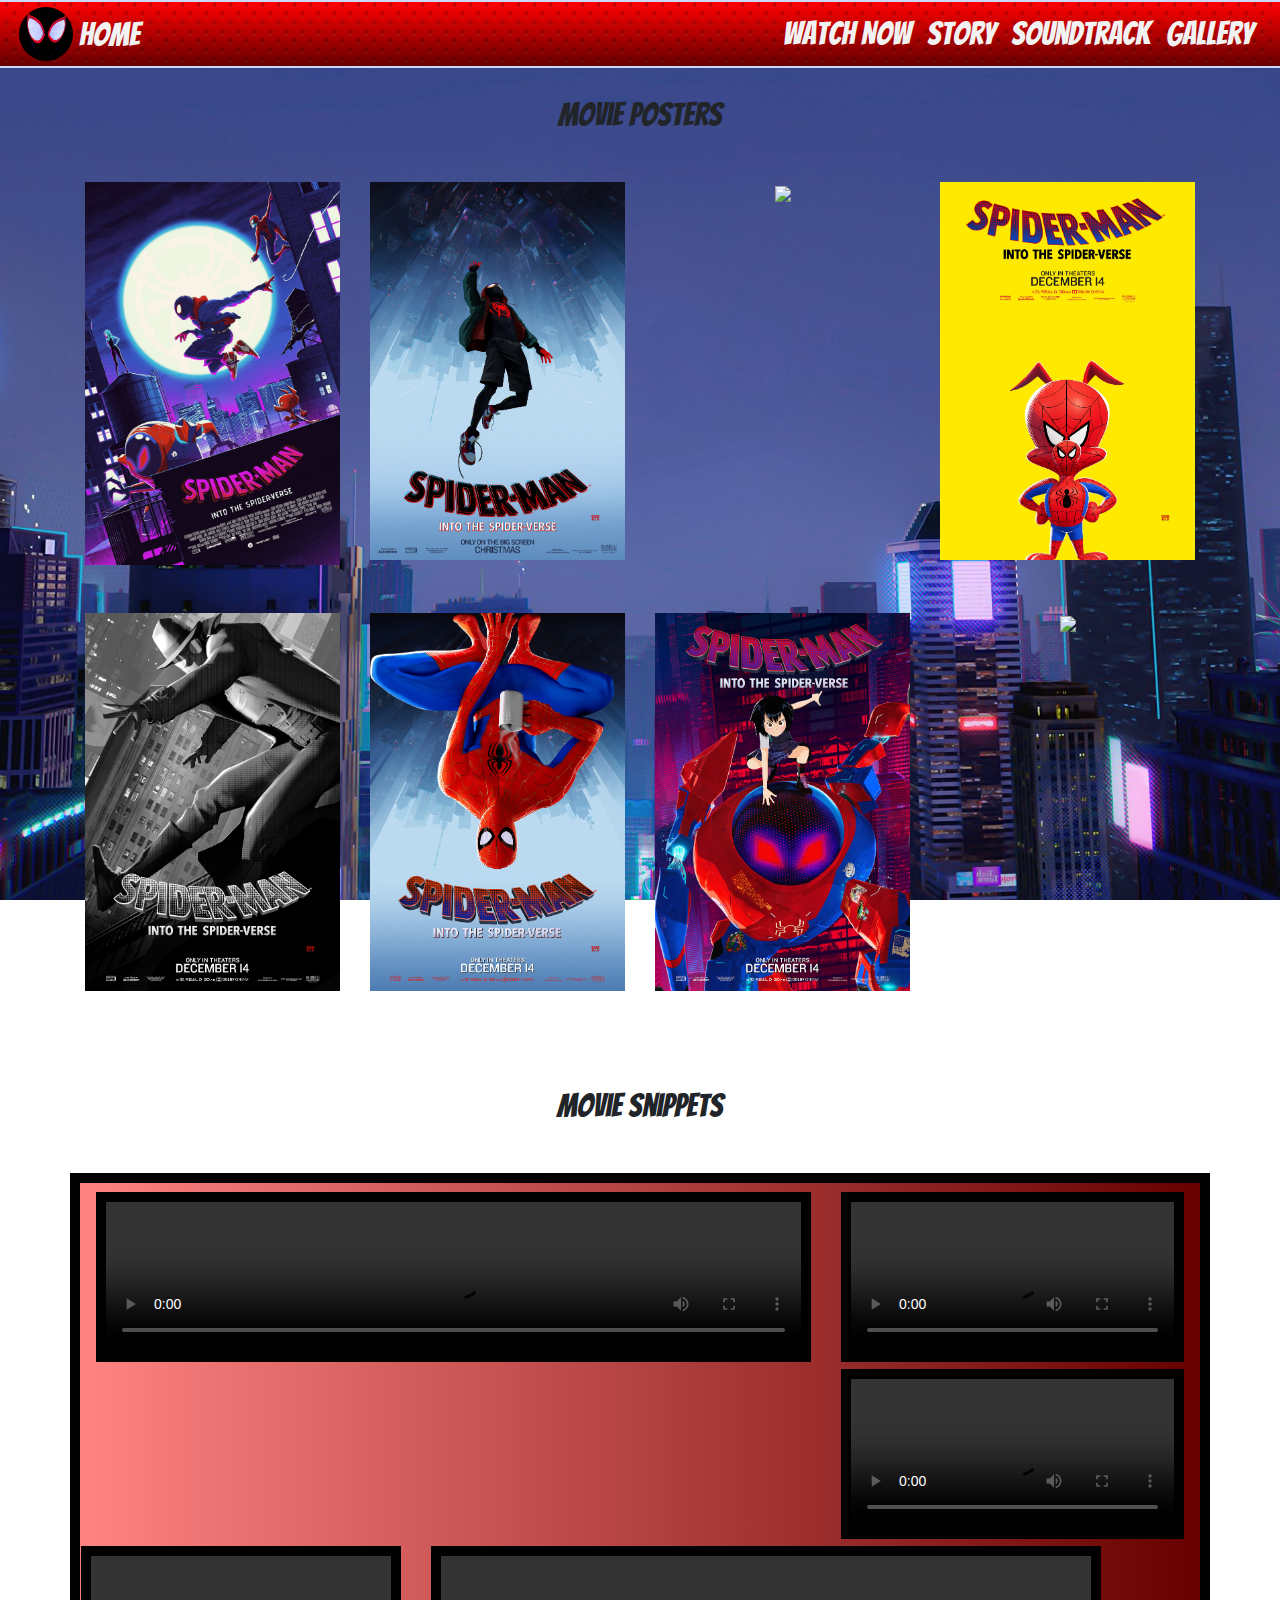
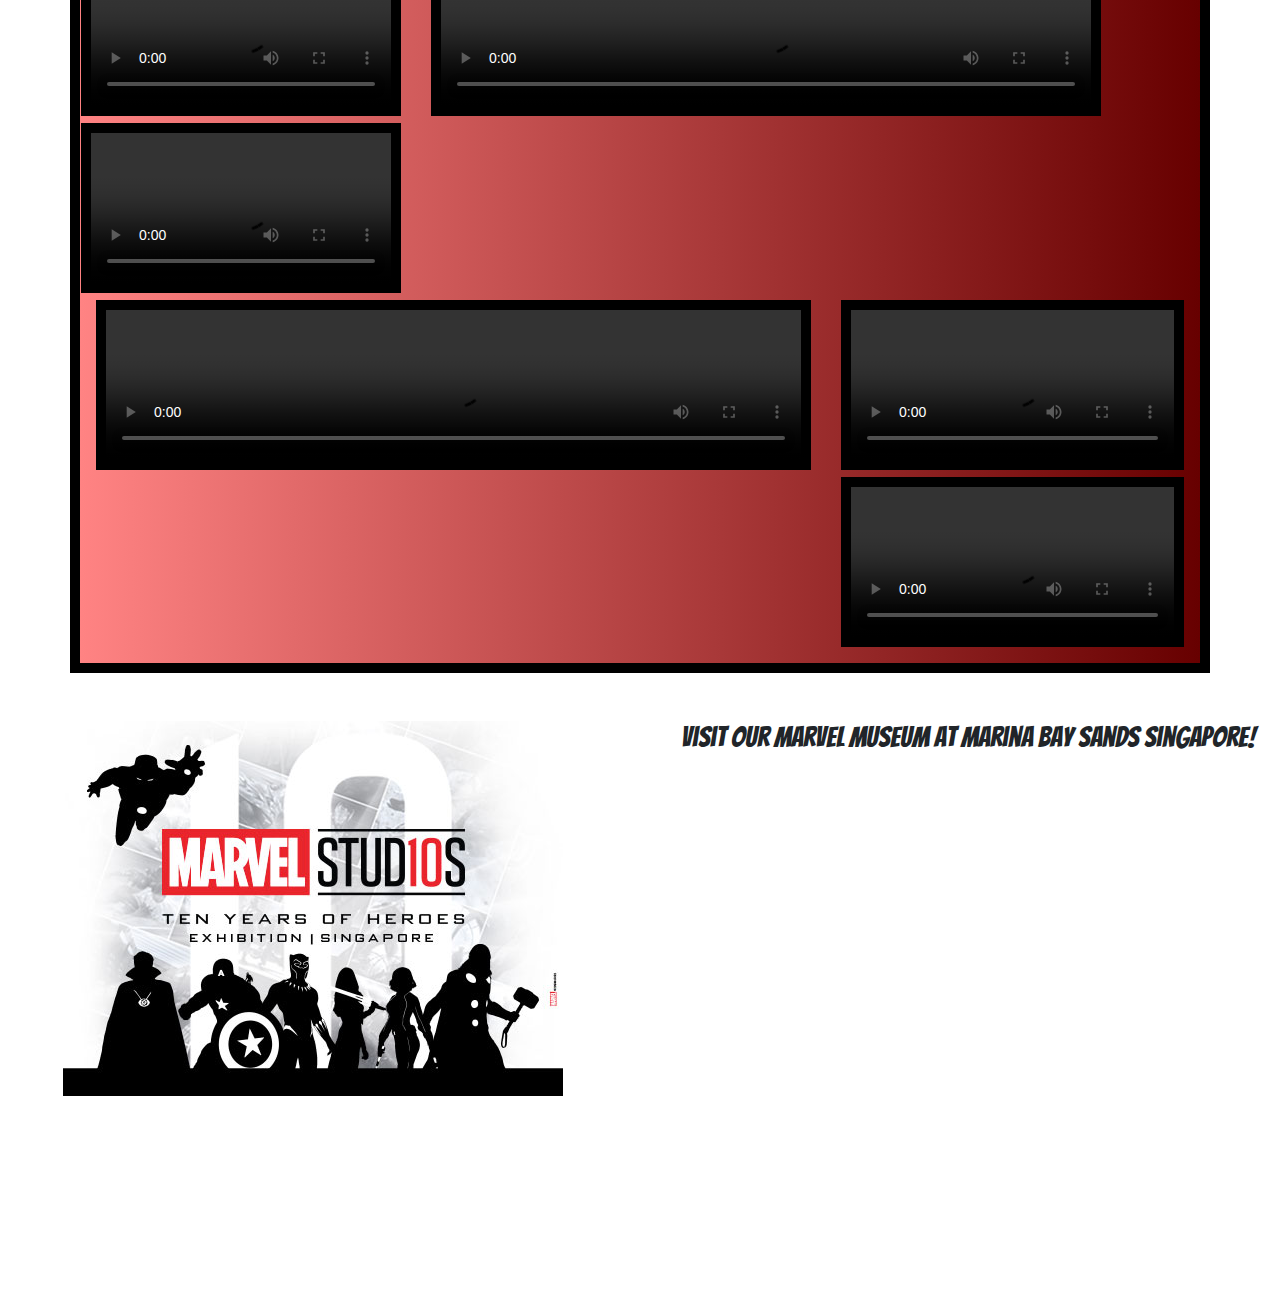
==== gallery.html @ ee31da87 "added gallery page" ====
<!doctype html>
<html lang="en">

<head>
  <!-- Required meta tags -->
  <meta charset="utf-8">
  <meta name="viewport" content="width=device-width, initial-scale=1, shrink-to-fit=no">
  <link rel="stylesheet" href="https://maxcdn.bootstrapcdn.com/bootstrap/4.0.0/css/bootstrap.min.css"
  integrity="sha384-Gn5384xqQ1aoWXA+058RXPxPg6fy4IWvTNh0E263XmFcJlSAwiGgFAW/dAiS6JXm" crossorigin="anonymous">
  <link rel="stylesheet" type="text/css" href="assets/styles/style.css">
  <title>Spider-Man Into the Spider-verse</title>
  <link href="https://fonts.googleapis.com/css?family=Montserrat|Raleway|Bangers" rel="stylesheet">
</head>

<body>

  <nav id ="nav" class="navbar navbar-expand-lg fixed-top p-0 pl-1 pr-1">
    <div class="container-fluid overlay" id="overlay">
      <a class="navbar-brand" href="main.html"><img src="assets/images/navlogo.jpeg"> Home</a>
      <button class="navbar-toggler" type="button" data-toggle="collapse" data-target="#navbarSupportedContent"
      aria-controls="navbarSupportedContent" aria-expanded="false" aria-label="Toggle navigation">
      <span class="navbar-toggler-icon"></span>
    </button>
    <div class="collapse navbar-collapse" id="navbarSupportedContent">
      <ul class="navbar-nav ml-auto">
        <li class="nav-item">
          <a class="nav-link" href="watch.html">Watch Now</a>
        </li>
        <li class="nav-item">
          <a class="nav-link" href="story.html">Story</a>
        </li>
        <li class="nav-item">
          <a class="nav-link" href="soundtrack.html">Soundtrack</a>
        </li>
        <li class="nav-item">
          <a class="nav-link" href="gallery.html">Gallery</a>
        </li>
      </ul>
    </div>
  </div>
</nav>

<main id="gallerypage">
  <section id="posters">
    <h2 class="my-5 pt-5">Movie Posters</h2>
    <div class="container mt-5">
      <div class="row my-5">
        <div class="col-3">
          <img class="img-fluid" src="assets/images/Gallery/Posters/poster1.jpeg">
        </div>
        <div class="col-3">
          <img class="img-fluid" src="assets/images/Gallery/Posters/postera.jpg">
        </div>
        <div class="col-3">
          <img class="img-fluid" src="assets/images/Gallery/Posters/posterb.jpg">
        </div>
        <div class="col-3">
          <img class="img-fluid" src="assets/images/Gallery/Posters/posterc.jpg">
        </div>
      </div>
      <div class="row">
        <div class="col-3">
          <img class="img-fluid" src="assets/images/Gallery/Posters/posterd.jpg">
        </div>
        <div class="col-3">
          <img class="img-fluid" src="assets/images/Gallery/Posters/postere.jpg">
        </div>
        <div class="col-3">
          <img class="img-fluid" src="assets/images/Gallery/Posters/posterf.jpg">
        </div>
        <div class="col-3">
          <img class="img-fluid" src="assets/images/Gallery/Posters/poster2.jpg">
        </div>
      </div>
    </div>

    <section id="moviesnippets">
      <h2 class="my-5 pt-5">Movie Snippets</h2>
      <div class="container comics mt-5 px-3">
        <div class="row my-2">
          <!-- NEST ROW BEGINNING (BIG LEFT TWO RIGHT) -->
          
          <div class="col-8">
            <video loop="true" autoplay="true" controls>
              <source src="https://i.imgur.com/xkXCJH1.mp4" type="video/mp4">
                  Your browser does not support the video tag.
            </video>
          </div>
          <div class="col-4">
            <div class="row">
              <div class="col-12">
                <video loop="true" autoplay="true" controls>
                <source src="https://i.imgur.com/LExq4Bc.mp4" type="video/mp4">
                   Your browser does not support the video tag.
                </video>
              </div>
              <div class="col-12">
                <video loop="true" autoplay="true" controls>
                  <source src="https://i.imgur.com/mbQO0cb.mp4" type="video/mp4">
                    our browser does not support the video tag.
                </video>
              </div>
            </div>
          </div>

          <hr>
            <!-- END OF Nested row -->
            <!-- Start of nested row TWO LEFT Big right -->
          <div class="row">
            <div class="col-4">
              <div class="row">
                <div class="col-12">
                  <video loop="true" autoplay="true" controls>
                    <source src="https://i.imgur.com/TA4UNSH.mp4" type="video/mp4">
                      Your browser does not support the video tag.
                  </video>
                </div>
                <div class="col-12">
                   <video loop="true" autoplay="true" controls>
                     <source src="https://i.imgur.com/AYEoLG6.mp4" type="video/mp4">
                       our browser does not support the video tag.
                   </video>
                </div>
              </div>
            </div>
            <div class="col-8">
              <video loop="true" autoplay="true" controls>
              <source src="https://i.imgur.com/uya1UeO.mp4" type="video/mp4">
                  Your browser does not support the video tag.
            </video>
            </div>
           </div> 
           <!-- END OF NEST ROW TWO LEFT BIG RIGHT -->

          <div class="col-8">
            <video loop="true" autoplay="true" controls>
              <source src="https://i.imgur.com/Obb7qYa.mp4" type="video/mp4">
                  Your browser does not support the video tag.
            </video>
          </div>
          <div class="col-4">
            <div class="row">
              <div class="col-12">
                <video loop="true" autoplay="true" controls>
                <source src="https://i.imgur.com/6cT9rht.mp4" type="video/mp4">
                   Your browser does not support the video tag.
                </video>
              </div>
              <div class="col-12">
                <video loop="true" autoplay="true" controls>
                  <source src="https://i.imgur.com/qpBUooI.mp4" type="video/mp4">
                    our browser does not support the video tag.
                </video>
              </div>
            </div>
          </div>
        </div>        
    </section>
    <section id="museum">
        <div class="row my-5">
          <div class="col-6">
            <img src="assets/images/museum.jpg">
          </div>
          <div class="col-6 invitation">
            <h3> Visit our Marvel Museum at Marina Bay Sands Singapore!</h3>
            <div class="mapouter"><div class="gmap_canvas"><iframe width="498" height="500" id="gmap_canvas" src="https://maps.google.com/maps?q=marina%20bay%20sands%20singapore&t=&z=15&ie=UTF8&iwloc=&output=embed" frameborder="0" scrolling="no" marginheight="0" marginwidth="0"></iframe><a href="https://www.jetzt-drucken-lassen.de">jetzt-drucken-lassen.de</a></div><style>.mapouter{text-align:right;height:500px;width:498px;}.gmap_canvas {overflow:hidden;background:none!important;height:500px;width:498px;}
        </div>
      
    </section>
  </main>

          /*<!-- Optional JavaScript -->*/
          /*<!-- jQuery first, then Popper.js, then Bootstrap JS -->*/
          <script src="https://code.jquery.com/jquery-3.2.1.slim.min.js"
          integrity="sha384-KJ3o2DKtIkvYIK3UENzmM7KCkRr/rE9/Qpg6aAZGJwFDMVNA/GpGFF93hXpG5KkN"
          crossorigin="anonymous"></script>
          <script src="https://cdnjs.cloudflare.com/ajax/libs/popper.js/1.12.9/umd/popper.min.js"
          integrity="sha384-ApNbgh9B+Y1QKtv3Rn7W3mgPxhU9K/ScQsAP7hUibX39j7fakFPskvXusvfa0b4Q"
          crossorigin="anonymous"></script>
          <script src="https://maxcdn.bootstrapcdn.com/bootstrap/4.0.0/js/bootstrap.min.js"
          integrity="sha384-JZR6Spejh4U02d8jOt6vLEHfe/JQGiRRSQQxSfFWpi1MquVdAyjUar5+76PVCmYl"
          crossorigin="anonymous"></script>
 /*  <!--  <script>
        $(function (){
            $(document).scroll(function(){
              var $nav = $("nav");
              $nav.toggleClass("scrolled", $(this).scrollTop() > $nav.height());
            })
          })
    </script>
     <script>
        $(function (){
            $(document).scroll(function(){
              var $nav = $("overlay");
              $nav.toggleClass("scrolled", $(this).scrollTop() > $nav.height());
            })
          })
        </script> -->*/
      </body>
      </html>
---- assets/styles/style.css ----
* {
	font-family: 'Bangers', sans-serif;
}

/*LANDING PAGE*/
.landing {
	/* background-image:url(../images/landing.jpg);
	height: 100vh;
	background-position: center;
	background-size: cover;
	background-repeat: no-repeat; */
	background-image: url(../images/landing.jpg);
    background-position: top center;
    background-repeat: no-repeat;
    background-size: auto 100% ;
    height: 112.5vh;
    position: relative;
    top: 0%;
    animation: scroll 5s;
    animation-fill-mode: forwards;
}

.mainlogo {
	height: 20vh;
	background-image: url(../images/mainlogo.png);
	background-position: center;
	background-size: contain;
	background-repeat: no-repeat;
	position: relative;
	top:60%;
}

#jump {
	text-align: center;
	position: relative;
	top:62%;
}

#jump h5 {
	color: white;
	background-image: linear-gradient(#FF0000, #670000);
	text-align: center;
	width: 150px;
	border-radius: 10px;
	padding: 10px;
	border: #CCD8F7 2px solid;
	margin: 0 auto;
	text-transform: uppercase;
	font-weight: 500;
	font-size: 2.5em;
}

.x {
    height: 100vh;   
    overflow: hidden; 
}


@keyframes scroll {
    0%      {top: 0%}
    100%    {top: -12.5%}
}
/*END OF LANDING PAGE*/
/*MAIN PAGE*/
/*NAVBAR*/
.navbar {
	background-image: linear-gradient(#FF0000, #670000);
	border-bottom: #CCD8F7 2px solid;
	border-top: #CCD8F7 2px solid;
	/*height:8vh;*/
	padding: 0;

}

nav a img{
	height: 6vh;
	border-radius: 50%;
}

a.navbar-brand{
	color: #f2f2f2;
	font-size: 2em;
}

.nav-item a{
	color: #f2f2f2;
	font-size: 2em;
}

.navbar-toggler, .navbar-toggler-icon {
	border: black 1px solid;
}

/* nav ul {
	background-color:black;
} */

.navbar.scrolled{
	background: rgba(225, 225, 225, 0.0);
	/* transition: background 2s ease-out; */
	border: none;
  }

  .overlay.scrolled{
	background-image: none;
	/* transition: background 2s ease-out; */
	border: none;
  }
/*END OF NAVBAAR*/
/*MAIN*/


#overlay {
	background-image: url(../images/overlay.png);
}
#mainPage {
	height: 100vh;
	/*background-image: linear-gradient(#6D709D, #646C9B);*/
	background-image: url(../images/mainWallpaper.jpg);
	background-position: center;
	background-size: cover;
	background-repeat: no-repeat;
	margin-top: 7vh;
	padding-top:1vh;
	background-attachment: fixed;
}

#trailer {
	/* height: 40vh; */
	/* width: 50%; */
	margin: 0 auto;
	padding-top: 2vh;
	text-align: center;
}

.oscars img {
	width: 100%;
	background-color: rgba(255, 255, 255, 0.2);
	padding: 10px;
	margin-bottom:3vh;
	border-radius: 5px;
}

.rt img {
	height: 15vh;
}

.mt img {
	height: 15vh;
}

.rt2 img {
	height: 15vh;
}
/* .rt img {
	height: 15vh;
}

.rt span {
	font-size: 2em;
	color: white;
	line-height: 10vh;
} */


.carousel-control-prev, .carousel-control-next {
   height:0;
   top:50%;
}

.comicBorder a {
	color: white;
	text-align: center;
	width: 20vw;
	border-radius: 10px;
	padding: 10px;
	margin: 0 auto;
	/*text-transform: uppercase;*/
	font-weight: 500;
	font-size: 1.6rem;
}

.comicBorder {
	background-image: linear-gradient(#FF0000, #670000);
	border-radius: 10px;
	border: #CCD8F7 3px solid;
	/*height: 100%;
	width:20vw;*/
	text-align: center;

 }

 .footer {
 	text-align: center;
 }

.footer p {
	color: #f2f2f2;
	font-family: 'Montserrat', sans-serif;
}

@media only screen and (max-width:400px) {
	.footer-image {
		max-width: 80px;
			}

			
}

/* Watch Page */

#watchpage {
	/* height: 100vh; */
	background-image:url(../images/watchWallpaper.png);
	background-size: cover;
	background-position: center;
	margin-top: 7vh;
	padding-top:5vh;
	text-align: center;
	background-attachment: fixed;
}

#watchpage h1 {
	color: #f2f2f2;
	font-size: 3rem;
	font-family: 'Raleway', sans-serif;
}

#watchpage .container {
	text-align: center;
}

/* .buydigital{
	min-height: 49px;
	max-height: 10vh;
} */

.icons {
	color: #f2f2f2;
	font-size: 5em;
}

.getdigital {
	color: #f2f2f2;
	font-size: 2em;
	font-family: 'Montserrat', sans-serif;
}

#watchpage h2 {
	color: #f2f2f2;
	font-family: 'Raleway', sans-serif;
}

#id {
	height: 100vh;
}

#physical {
	height: 80vh;
}

#physical h2 {
	padding-top: 10vh;
	font-size: 3rem;
	font-family: 'Raleway', sans-serif;
}
/* End of Watch Page */

/* Soundtrack */
.soundtrackpage {
	height: 100vh;
	background-image: url(../images/spiderman-into-the-spider-verse-movie-wallpaper-1.jpg);
	background-size: cover;
	background-position: center;
	text-align: center;
	background-attachment: fixed;
}
.soundtrack {
	text-align: center;
}



/* End of Soundtrack */


/*Gallery*/

#gallerypage {
	height: 100%;
	background-image: url(../images/gallery.jpg);
	background-attachment: fixed;
	background-repeat: no-repeat;
	background-size: cover;
	background-position: center;
	text-align: center;
}

#moviesnippets video {
	width: 100%;
	border: 10px black solid;
	background-color: black;
	background-size: cover;
}

.comics {
	background-image: linear-gradient(to right, #FF8383, #670000);
	padding: 1px;
	border: 10px black solid;
}

.invitation	{
	text-align: center;
}


/*End of Gallery*/
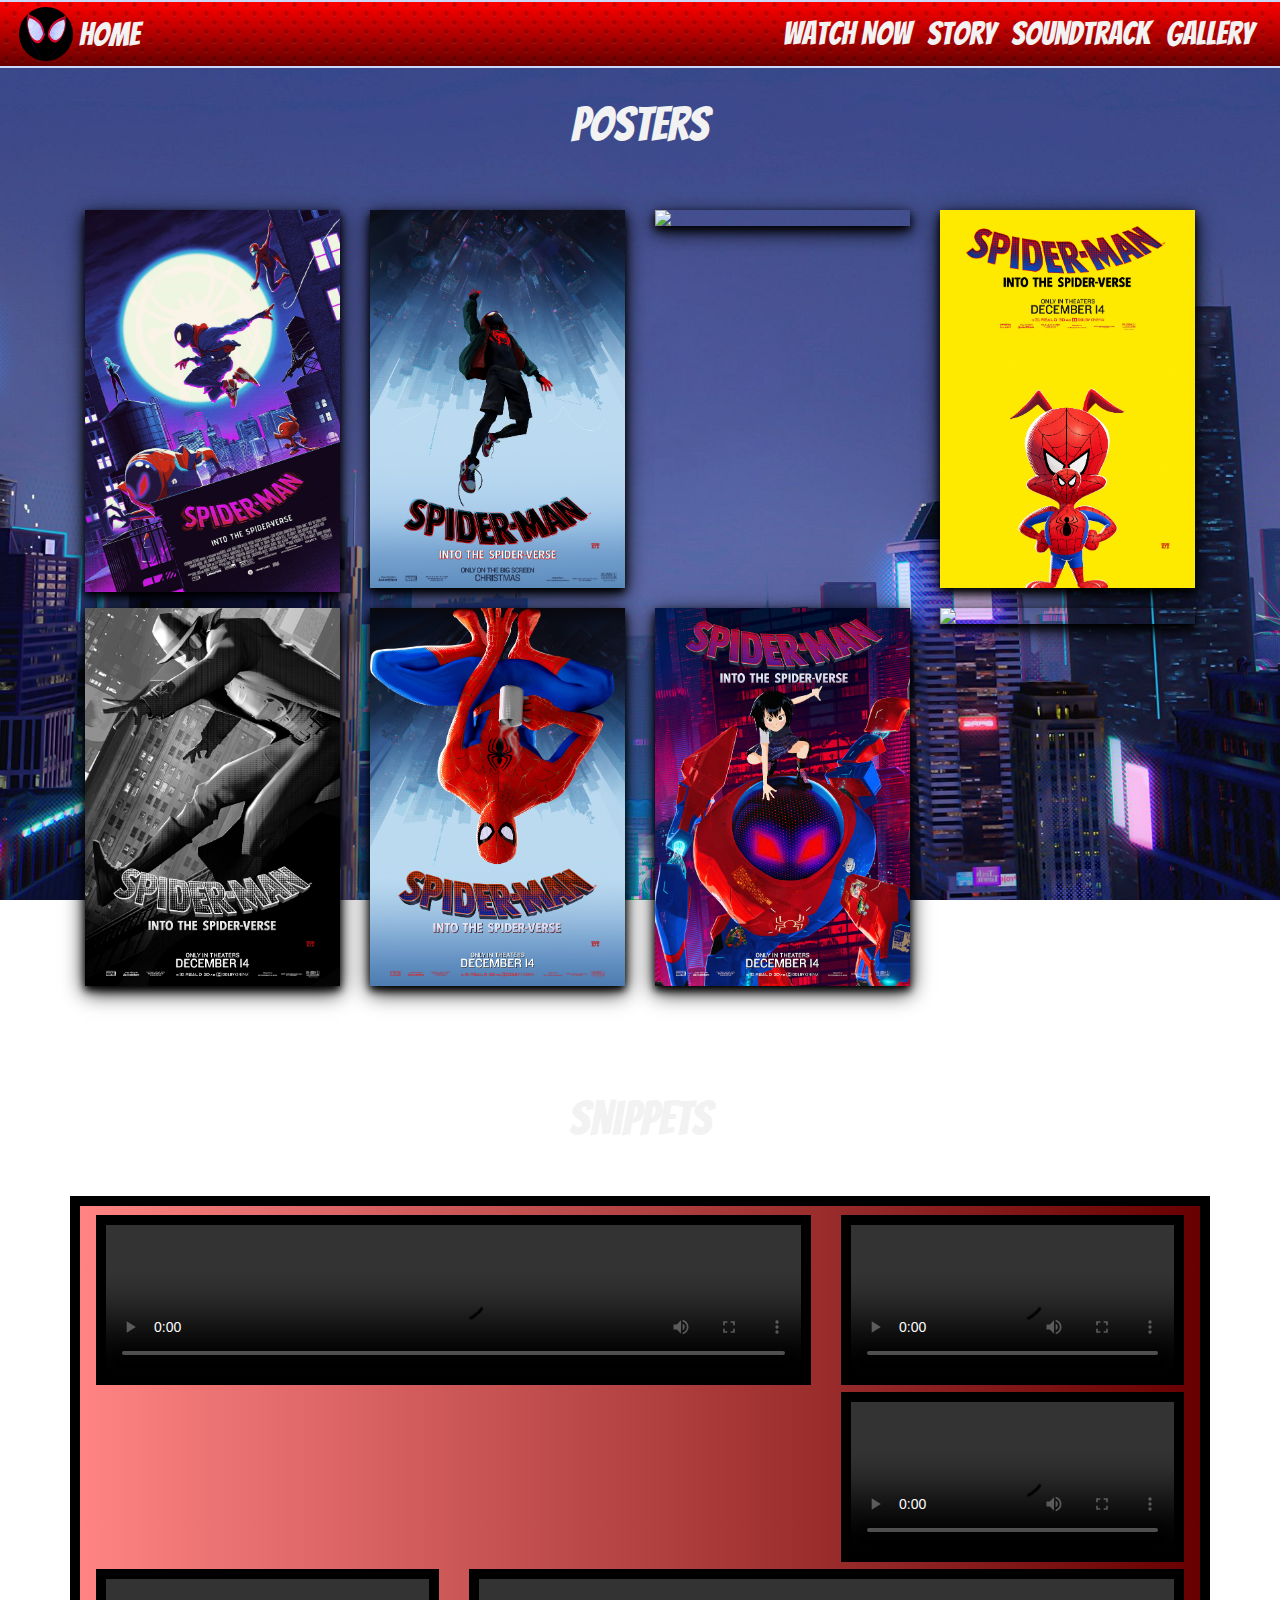
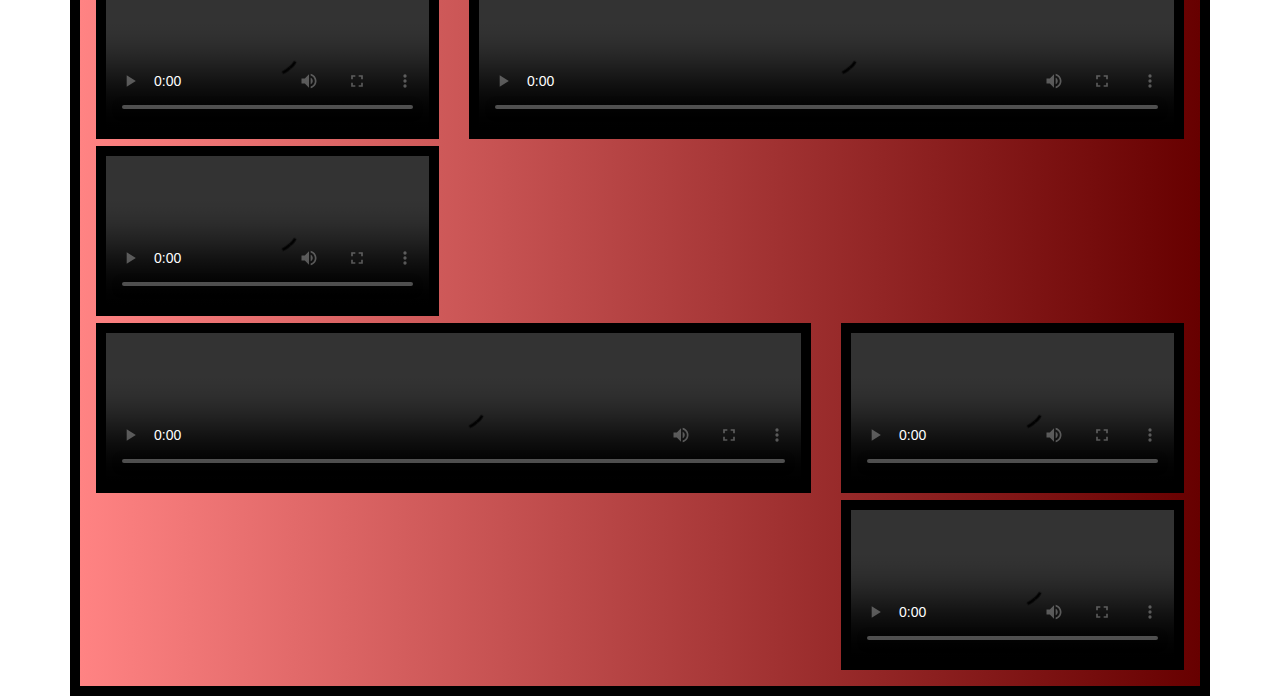
==== commit 6503b503: "reworked responsiveness" ====
--- a/gallery.html
+++ b/gallery.html
@@ -10,6 +10,8 @@
   <link rel="stylesheet" type="text/css" href="assets/styles/style.css">
   <title>Spider-Man Into the Spider-verse</title>
   <link href="https://fonts.googleapis.com/css?family=Montserrat|Raleway|Bangers" rel="stylesheet">
+  <link rel="stylesheet" href="https://use.fontawesome.com/releases/v5.7.2/css/all.css"
+    integrity="sha384-fnmOCqbTlWIlj8LyTjo7mOUStjsKC4pOpQbqyi7RrhN7udi9RwhKkMHpvLbHG9Sr" crossorigin="anonymous">
 </head>
 
 <body>
@@ -42,56 +44,112 @@
 
 <main id="gallerypage">
   <section id="posters">
-    <h2 class="my-5 pt-5">Movie Posters</h2>
+    <h2 class="my-5 pt-5">Posters</h2>
     <div class="container mt-5">
-      <div class="row my-5">
-        <div class="col-3">
-          <img class="img-fluid" src="assets/images/Gallery/Posters/poster1.jpeg">
-        </div>
-        <div class="col-3">
-          <img class="img-fluid" src="assets/images/Gallery/Posters/postera.jpg">
-        </div>
-        <div class="col-3">
-          <img class="img-fluid" src="assets/images/Gallery/Posters/posterb.jpg">
-        </div>
-        <div class="col-3">
-          <img class="img-fluid" src="assets/images/Gallery/Posters/posterc.jpg">
+      <div class="row">
+        <div class="col-6 col-sm-3 my-2">
+          <a href="#" class="pop">
+            <div class="containerimage"> 
+              <img class="hover img-fluid" src="assets/images/Gallery/Posters/poster1.jpeg">
+                <div class="middle">
+                  <div class="text"><i class="fas fa-camera"></i></div>
+                </div>
+            </div>
+          </a>
+        </div>
+        <div class="col-6 col-sm-3 my-2">
+            <a href="#" class="pop">
+              <div class="containerimage"> 
+                <img class="hover img-fluid" src="assets/images/Gallery/Posters/postera.jpg">
+                  <div class="middle">
+                    <div class="text"><i class="fas fa-camera"></i></div>
+                  </div>
+              </div>
+            </a>
+        </div>
+        <div class="col-6 col-sm-3 my-2">
+            <a href="#" class="pop">
+              <div class="containerimage"> 
+                <img class="hover img-fluid" src="assets/images/Gallery/Posters/posterb.jpg">
+                  <div class="middle">
+                    <div class="text"><i class="fas fa-camera"></i></div>
+                  </div>
+              </div>
+            </a>
+        </div>
+        <div class="col-6 col-sm-3 my-2">
+            <a href="#" class="pop">
+              <div class="containerimage"> 
+                <img class="hover img-fluid" src="assets/images/Gallery/Posters/posterc.jpg">
+                  <div class="middle">
+                    <div class="text"><i class="fas fa-camera"></i></div>
+                  </div>
+              </div>
+            </a>
         </div>
       </div>
       <div class="row">
-        <div class="col-3">
-          <img class="img-fluid" src="assets/images/Gallery/Posters/posterd.jpg">
-        </div>
-        <div class="col-3">
-          <img class="img-fluid" src="assets/images/Gallery/Posters/postere.jpg">
-        </div>
-        <div class="col-3">
-          <img class="img-fluid" src="assets/images/Gallery/Posters/posterf.jpg">
-        </div>
-        <div class="col-3">
-          <img class="img-fluid" src="assets/images/Gallery/Posters/poster2.jpg">
+        <div class="col-6 col-sm-3 my-2">
+            <a href="#" class="pop">
+              <div class="containerimage"> 
+                <img class="hover img-fluid" src="assets/images/Gallery/Posters/posterd.jpg">
+                  <div class="middle">
+                    <div class="text"><i class="fas fa-camera"></i></div>
+                  </div>
+              </div>
+            </a>
+        </div>
+        <div class="col-6 col-sm-3 my-2">
+            <a href="#" class="pop">
+              <div class="containerimage"> 
+                <img class="hover img-fluid" src="assets/images/Gallery/Posters/postere.jpg">
+                  <div class="middle">
+                    <div class="text"><i class="fas fa-camera"></i></div>
+                  </div>
+              </div>
+            </a>
+        </div>
+        <div class="col-6 col-sm-3 my-2">
+            <a href="#" class="pop">
+              <div class="containerimage"> 
+                <img class="hover img-fluid" src="assets/images/Gallery/Posters/posterf.jpg">
+                  <div class="middle">
+                    <div class="text"><i class="fas fa-camera"></i></div>
+                  </div>
+              </div>
+            </a>
+        </div>
+        <div class="col-6 col-sm-3 my-2">
+            <a href="#" class="pop">
+              <div class="containerimage"> 
+                <img class="hover img-fluid" src="assets/images/Gallery/Posters/poster2.jpg">
+                  <div class="middle">
+                    <div class="text"><i class="fas fa-camera"></i></div>
+                  </div>
+              </div>
+            </a>
         </div>
       </div>
     </div>
 
     <section id="moviesnippets">
-      <h2 class="my-5 pt-5">Movie Snippets</h2>
+      <h2 class="my-5 pt-5">Snippets</h2>
       <div class="container comics mt-5 px-3">
         <div class="row my-2">
           <!-- NEST ROW BEGINNING (BIG LEFT TWO RIGHT) -->
-          
-          <div class="col-8">
+          <!-- <div class="row"> -->
+          <div class="col-12 col-md-8">
             <video loop="true" autoplay="true" controls>
               <source src="https://i.imgur.com/xkXCJH1.mp4" type="video/mp4">
                   Your browser does not support the video tag.
             </video>
           </div>
-          <div class="col-4">
+          <div class="col-12 col-md-4">
             <div class="row">
               <div class="col-12">
                 <video loop="true" autoplay="true" controls>
-                <source src="https://i.imgur.com/LExq4Bc.mp4" type="video/mp4">
-                   Your browser does not support the video tag.
+                  <source src="https://i.imgur.com/LExq4Bc.mp4" type="video/mp4">
+                      Your browser does not support the video tag.
                 </video>
               </div>
               <div class="col-12">
@@ -101,13 +159,12 @@
                 </video>
               </div>
             </div>
-          </div>
-
-          <hr>
+          <!-- </div> -->
+        </div>
             <!-- END OF Nested row -->
             <!-- Start of nested row TWO LEFT Big right -->
-          <div class="row">
-            <div class="col-4">
+          <!-- <div class="row"> -->
+            <div class="col-12 col-md-4">
               <div class="row">
                 <div class="col-12">
                   <video loop="true" autoplay="true" controls>
@@ -123,22 +180,22 @@
                 </div>
               </div>
             </div>
-            <div class="col-8">
+            <div class="col-12 col-md-8">
               <video loop="true" autoplay="true" controls>
               <source src="https://i.imgur.com/uya1UeO.mp4" type="video/mp4">
                   Your browser does not support the video tag.
             </video>
             </div>
-           </div> 
+           <!-- </div>  -->
            <!-- END OF NEST ROW TWO LEFT BIG RIGHT -->
-
-          <div class="col-8">
+           <!-- <div class="row"> -->
+          <div class="col-12 col-md-8">
             <video loop="true" autoplay="true" controls>
               <source src="https://i.imgur.com/Obb7qYa.mp4" type="video/mp4">
                   Your browser does not support the video tag.
             </video>
           </div>
-          <div class="col-4">
+          <div class="col-12 col-md-4">
             <div class="row">
               <div class="col-12">
                 <video loop="true" autoplay="true" controls>
@@ -154,9 +211,10 @@
               </div>
             </div>
           </div>
+        <!-- </div> -->
         </div>        
     </section>
-    <section id="museum">
+    <!-- <section id="museum">
         <div class="row my-5">
           <div class="col-6">
             <img src="assets/images/museum.jpg">
@@ -164,13 +222,26 @@
           <div class="col-6 invitation">
             <h3> Visit our Marvel Museum at Marina Bay Sands Singapore!</h3>
             <div class="mapouter"><div class="gmap_canvas"><iframe width="498" height="500" id="gmap_canvas" src="https://maps.google.com/maps?q=marina%20bay%20sands%20singapore&t=&z=15&ie=UTF8&iwloc=&output=embed" frameborder="0" scrolling="no" marginheight="0" marginwidth="0"></iframe><a href="https://www.jetzt-drucken-lassen.de">jetzt-drucken-lassen.de</a></div><style>.mapouter{text-align:right;height:500px;width:498px;}.gmap_canvas {overflow:hidden;background:none!important;height:500px;width:498px;}
-        </div>
+        </div> -->
       
     </section>
   </main>
-
-          /*<!-- Optional JavaScript -->*/
-          /*<!-- jQuery first, then Popper.js, then Bootstrap JS -->*/
+  
+  <div class="modal fade" id="imagemodal" tabindex="-1" role="dialog" aria-labelledby="myModalLabel" aria-hidden="true">
+    <div class="modal-dialog">
+      <div class="modal-content">              
+        <div class="modal-body">
+          <button type="button" class="close" data-dismiss="modal"><span aria-hidden="true">&times;</span><span class="sr-only">Close</span></button>
+          <img src="" class="imagepreview" style="width: 100%;" >
+        </div>
+      </div>
+    </div>
+  </div>
+
+
+
+          <!-- Optional JavaScript -->
+          <!-- jQuery first, then Popper.js, then Bootstrap JS -->
           <script src="https://code.jquery.com/jquery-3.2.1.slim.min.js"
           integrity="sha384-KJ3o2DKtIkvYIK3UENzmM7KCkRr/rE9/Qpg6aAZGJwFDMVNA/GpGFF93hXpG5KkN"
           crossorigin="anonymous"></script>
@@ -180,21 +251,6 @@
           <script src="https://maxcdn.bootstrapcdn.com/bootstrap/4.0.0/js/bootstrap.min.js"
           integrity="sha384-JZR6Spejh4U02d8jOt6vLEHfe/JQGiRRSQQxSfFWpi1MquVdAyjUar5+76PVCmYl"
           crossorigin="anonymous"></script>
- /*  <!--  <script>
-        $(function (){
-            $(document).scroll(function(){
-              var $nav = $("nav");
-              $nav.toggleClass("scrolled", $(this).scrollTop() > $nav.height());
-            })
-          })
-    </script>
-     <script>
-        $(function (){
-            $(document).scroll(function(){
-              var $nav = $("overlay");
-              $nav.toggleClass("scrolled", $(this).scrollTop() > $nav.height());
-            })
-          })
-        </script> -->*/
+          <script src="assets/main.js"></script>
       </body>
       </html>--- a/assets/styles/style.css
+++ b/assets/styles/style.css
@@ -222,7 +222,7 @@
 
 #watchpage h1 {
 	color: #f2f2f2;
-	font-size: 3rem;
+	font-size: 3em;
 	font-family: 'Raleway', sans-serif;
 }
 
@@ -255,9 +255,9 @@
 	height: 100vh;
 }
 
-#physical {
+/* #physical {
 	height: 80vh;
-}
+} */
 
 #physical h2 {
 	padding-top: 10vh;
@@ -268,7 +268,6 @@
 
 /* Soundtrack */
 .soundtrackpage {
-	height: 100vh;
 	background-image: url(../images/spiderman-into-the-spider-verse-movie-wallpaper-1.jpg);
 	background-size: cover;
 	background-position: center;
@@ -296,6 +295,11 @@
 	text-align: center;
 }
 
+#gallerypage h2 {
+	color: #f2f2f2;
+	font-size: 3rem;
+}
+
 #moviesnippets video {
 	width: 100%;
 	border: 10px black solid;
@@ -314,4 +318,43 @@
 }
 
 
+
+/* try */
+.hover {
+  opacity: 1;
+  display: block;
+  width: 100%;
+  height: auto;
+  transition: .5s ease;
+	backface-visibility: hidden;
+	box-shadow: 0 4px 8px 0 rgba(0, 0, 0, 1), 0 6px 20px 0 rgba(0, 0, 0, 1);
+}
+
+.middle {
+  transition: .5s ease;
+  opacity: 0;
+  position: absolute;
+  top: 50%;
+  left: 50%;
+  transform: translate(-50%, -50%);
+  -ms-transform: translate(-50%, -50%);
+	text-align: center;
+	
+}
+
+.containerimage:hover .hover {
+	opacity: 0.3;
+	border:5px #670000 solid;
+}
+
+.containerimage:hover .middle {
+  opacity: 1;
+}
+
+.text {
+  color: white;
+  font-size: 2rem;
+  padding: 16px 32px;
+}
+/* end of try */
 /*End of Gallery*/